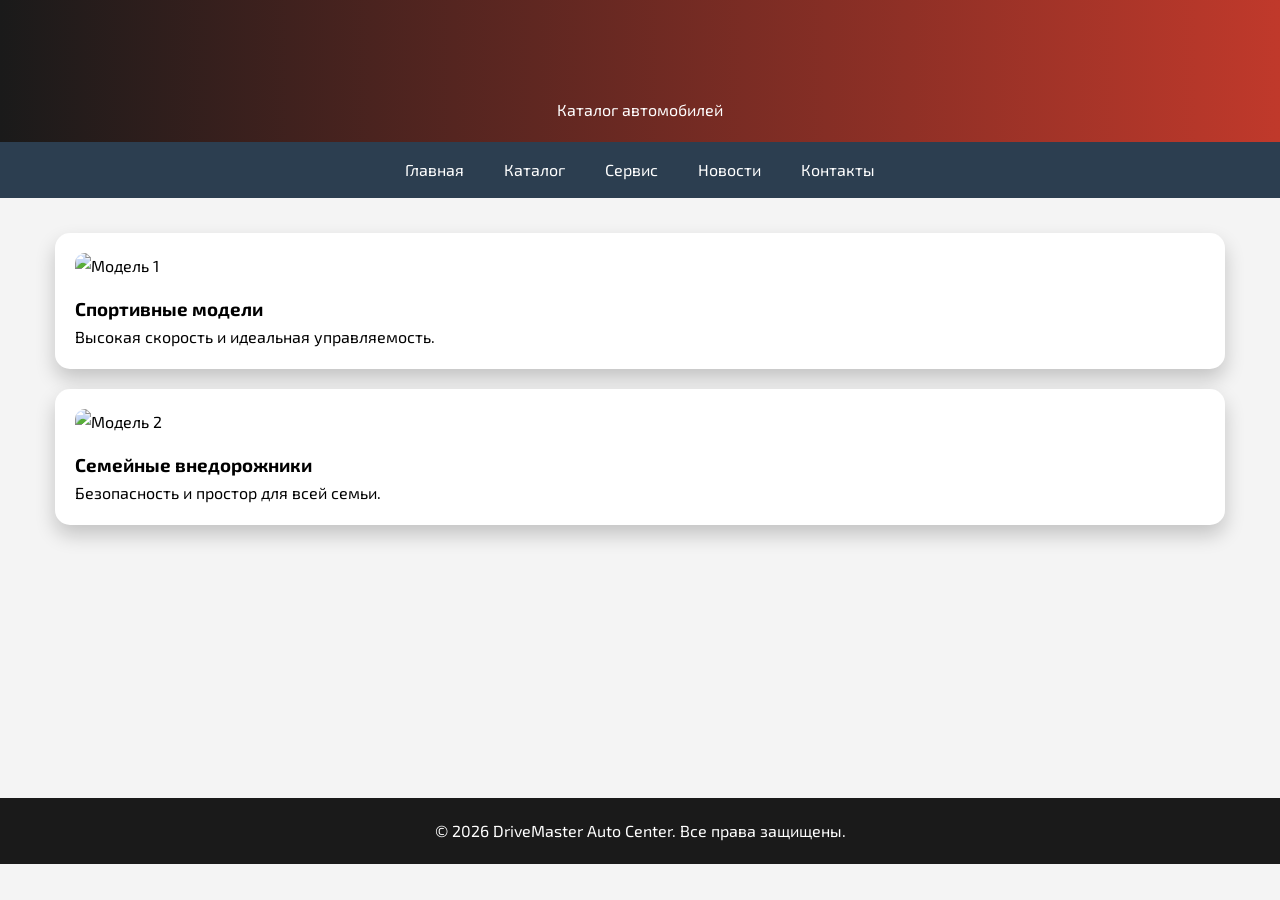
==== catalog.html @ 191c98d2 "Add files via upload" ====
<!DOCTYPE html>
<html lang="ru">
<head>
    <meta charset="UTF-8">
    <meta name="viewport" content="width=device-width, initial-scale=1.0">
    <meta name="keywords" content="каталог авто, купить машину, новые авто">
    <meta name="description" content="Каталог доступных автомобилей в DriveMaster.">
    <link rel="icon" href="images/3202926.png" type="image/x-icon">
    <title>DriveMaster — Каталог</title>
    <link rel="stylesheet" href="style.css">
</head>
<body>
    <header>
        <h1>DriveMaster</h1>
        <p>Каталог автомобилей</p>
    </header>
    <nav>
        <ul>
            <li><a href="index.html">Главная</a></li>
            <li><a href="catalog.html">Каталог</a></li>
            <li><a href="service.html">Сервис</a></li>
            <li><a href="news.html">Новости</a></li>
            <li><a href="contacts.html">Контакты</a></li>
        </ul>
    </nav>
    <main class="main-wrapper animate-content">
        <div class="card">
            <img src="images/Ford_GT.jpg" alt="Модель 1" style="width:100%; max-width:300px; border-radius:10px; margin-bottom:15px;">
            <h3>Спортивные модели</h3>
            <p>Высокая скорость и идеальная управляемость.</p>
        </div>
        <div class="card">
            <img src="images/grand.webp" alt="Модель 2" style="width:100%; max-width:300px; border-radius:10px; margin-bottom:15px;">
            <h3>Семейные внедорожники</h3>
            <p>Безопасность и простор для всей семьи.</p>
        </div>
    </main>
    <footer>
        <p>&copy; 2026 DriveMaster Auto Center. Все права защищены.</p>
    </footer>
</body>
</html>
---- style.css ----
@import url('https://fonts.googleapis.com/css2?family=Exo+2:wght@300;700&display=swap');

:root {
    --main-color: #e74c3c;
    --dark-bg: #1a1a1a;
    --glass-bg: rgba(255, 255, 255, 0.1);
}

* {
    box-sizing: border-box;
    margin: 0;
    padding: 0;
}

body {
    font-family: 'Exo 2', sans-serif;
    line-height: 1.6;
    background-color: #f4f4f4;
    overflow-x: hidden;
}

header {
    background: linear-gradient(90deg, #1a1a1a, #c0392b);
    color: white;
    padding: 20px;
    text-align: center;
    position: relative;
}

header h1 {
    font-size: 3rem;
    text-transform: uppercase;
    background: url('images/porsh.avif') center;
    -webkit-background-clip: text;
    -webkit-text-fill-color: transparent;
    font-weight: 700;
}

nav {
    background: #2c3e50;
    position: sticky;
    top: 0;
    z-index: 1000;
}

nav ul {
    display: flex;
    justify-content: center;
    list-style: none;
}

nav ul li a {
    color: white;
    text-decoration: none;
    padding: 15px 20px;
    display: block;
    transition: 0.3s;
}

nav ul li a:hover {
    background-color: var(--main-color);
    transform: scale(1.1);
}

main {
    max-width: 1200px;
    margin: 20px auto;
    padding: 20px;
    min-height: 60vh;
}

.card {
    background: white;
    padding: 20px;
    margin-bottom: 20px;
    border-radius: 15px;
    box-shadow: 0 10px 20px rgba(0,0,0,0.2);
    transition: transform 0.5s cubic-bezier(0.175, 0.885, 0.32, 1.275);
}

.card:hover {
    transform: rotate(1deg);
}

.glass-box {
    background: rgba(44, 62, 80, 0.8);
    backdrop-filter: blur(10px);
    color: white;
    padding: 30px;
    border-radius: 20px;
    border: 1px solid rgba(255,255,255,0.1);
}

@keyframes fadeInScale {
    0% { opacity: 0; transform: scale(0.9); }
    100% { opacity: 1; transform: scale(1); }
}

.animate-content {
    animation: fadeInScale 1.2s ease-in-out;
}

.animate-btn {
    animation: pulse 2s infinite;
    background: var(--main-color);
    color: white;
    border: none;
    padding: 10px 25px;
    border-radius: 5px;
    cursor: pointer;
}

footer {
    background: #1a1a1a;
    color: white;
    text-align: center;
    padding: 20px;
    margin-top: 40px;
}

@media (min-width: 1600px) {
    main { max-width: 1500px; }
    body { font-size: 18px; }
}

@media (max-width: 1366px) {
    main { padding: 15px; }
}

@media (max-width: 768px) {
    nav ul { flex-direction: column; text-align: center; }
    header h1 { font-size: 1.8rem; }
    .card { margin: 10px; }
}
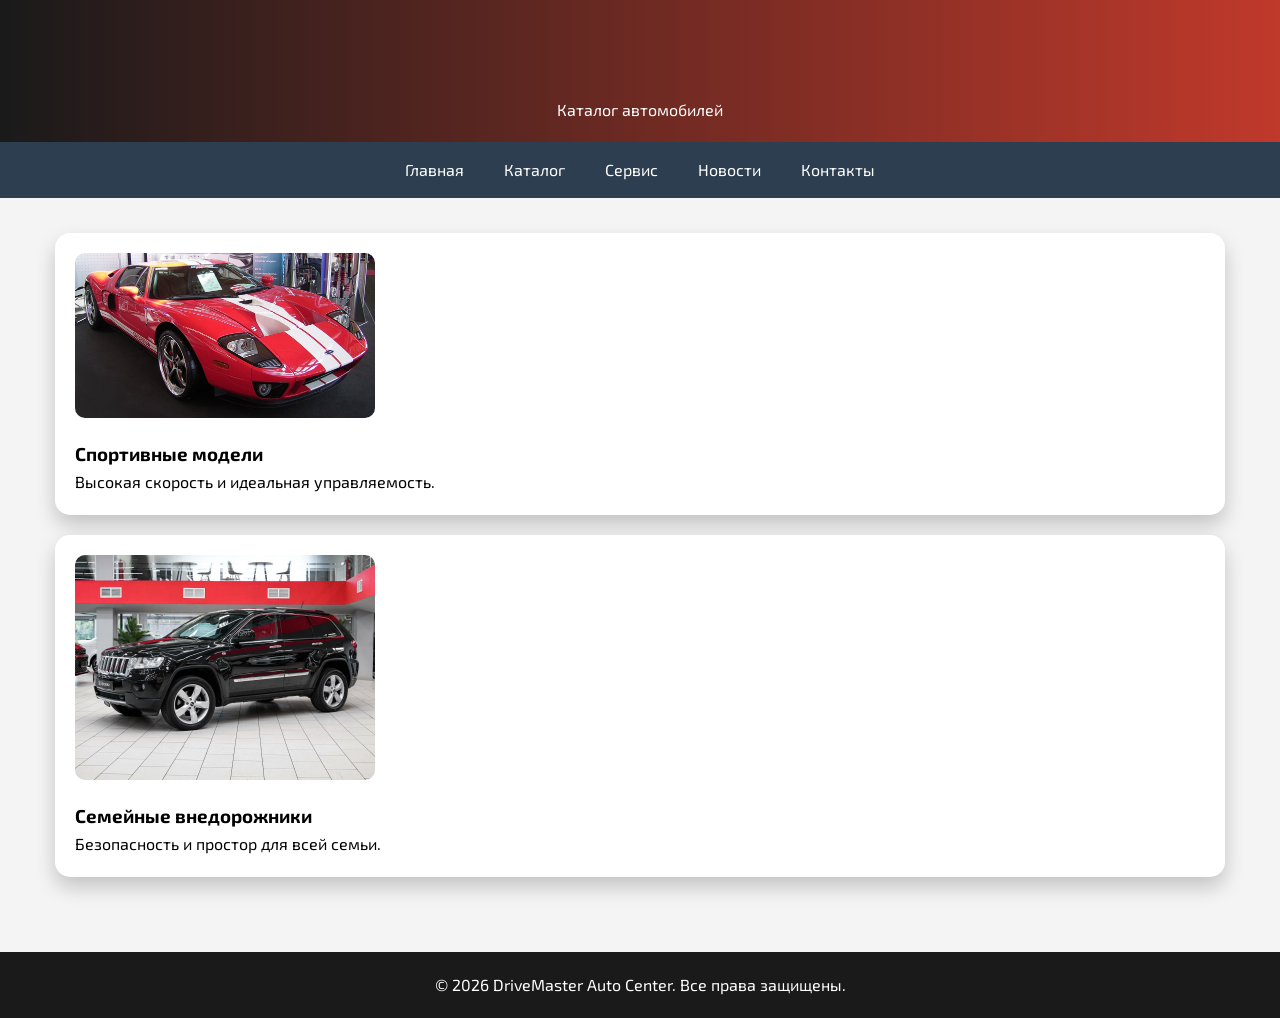
==== commit c8f498e3: "Update catalog.html" ====
--- a/catalog.html
+++ b/catalog.html
@@ -5,7 +5,7 @@
     <meta name="viewport" content="width=device-width, initial-scale=1.0">
     <meta name="keywords" content="каталог авто, купить машину, новые авто">
     <meta name="description" content="Каталог доступных автомобилей в DriveMaster.">
-    <link rel="icon" href="images/3202926.png" type="image/x-icon">
+    <link rel="icon" href="3202926.png" type="image/x-icon">
     <title>DriveMaster — Каталог</title>
     <link rel="stylesheet" href="style.css">
 </head>
@@ -25,12 +25,12 @@
     </nav>
     <main class="main-wrapper animate-content">
         <div class="card">
-            <img src="images/Ford_GT.jpg" alt="Модель 1" style="width:100%; max-width:300px; border-radius:10px; margin-bottom:15px;">
+            <img src="Ford_GT.jpg" alt="Модель 1" style="width:100%; max-width:300px; border-radius:10px; margin-bottom:15px;">
             <h3>Спортивные модели</h3>
             <p>Высокая скорость и идеальная управляемость.</p>
         </div>
         <div class="card">
-            <img src="images/grand.webp" alt="Модель 2" style="width:100%; max-width:300px; border-radius:10px; margin-bottom:15px;">
+            <img src="grand.webp" alt="Модель 2" style="width:100%; max-width:300px; border-radius:10px; margin-bottom:15px;">
             <h3>Семейные внедорожники</h3>
             <p>Безопасность и простор для всей семьи.</p>
         </div>
@@ -39,4 +39,4 @@
         <p>&copy; 2026 DriveMaster Auto Center. Все права защищены.</p>
     </footer>
 </body>
-</html>+</html>
